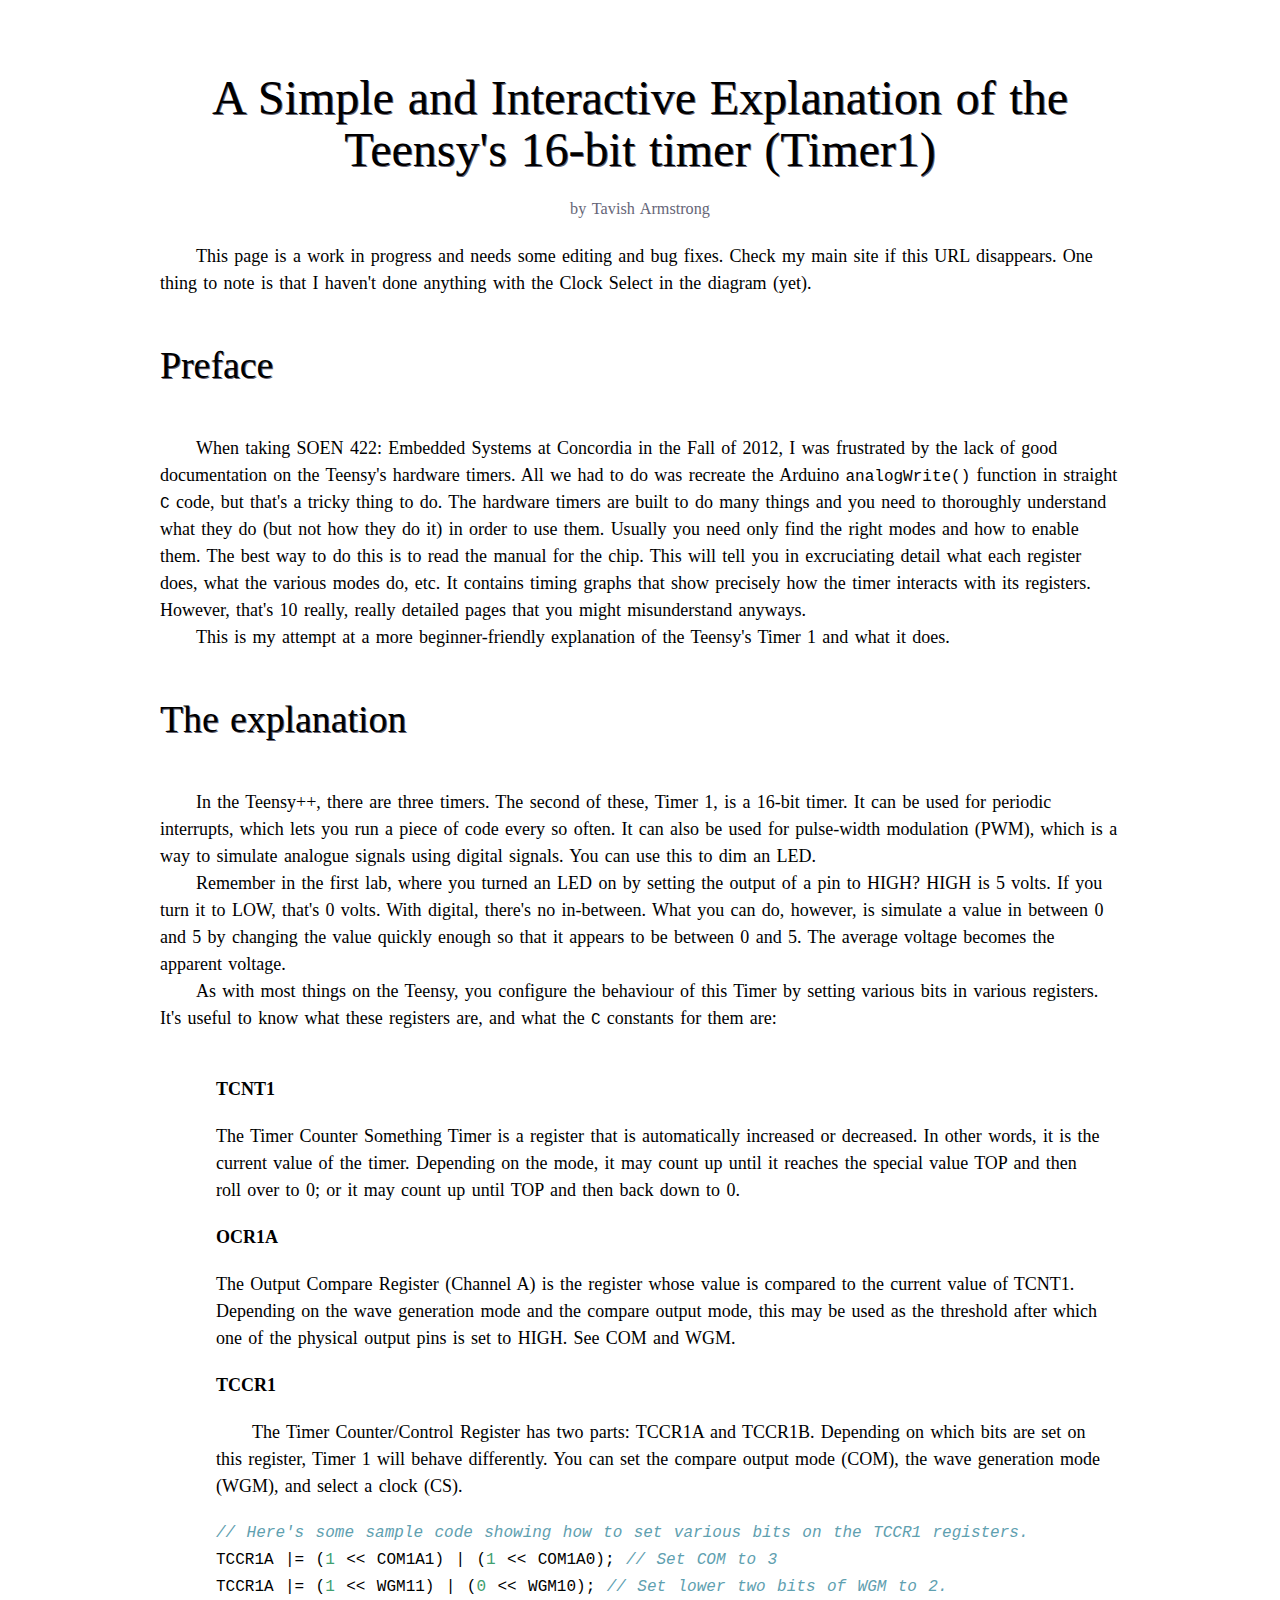
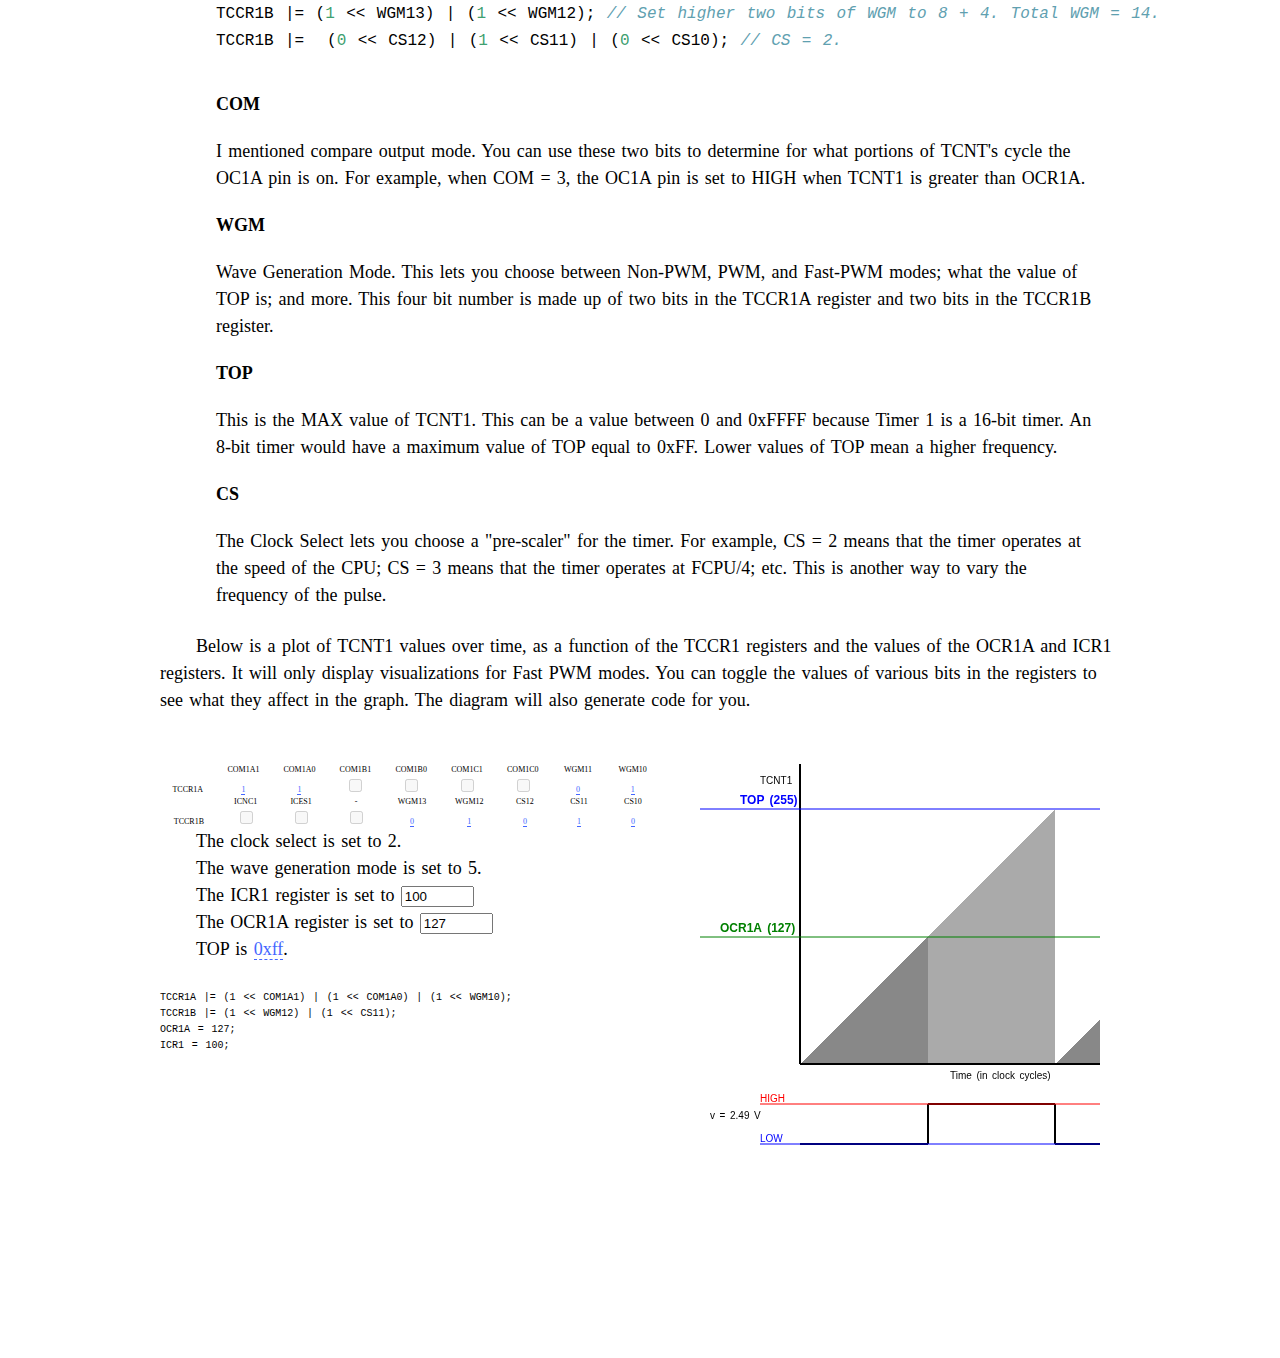
==== index.html @ 01ce81d3 "generate index.html and clean up a little" ====
<!DOCTYPE html>
<html>
<head>
<meta http-equiv="Content-Type" content="text/html; charset=utf-8">
<title>
A Simple and Interactive Explanation of the Teensy's 16-bit timer (Timer1)
</title>

<!-- Tangle -->
<script type="text/javascript" src="Tangle.js"></script>

<!-- TangleKit (optional) -->
<link rel="stylesheet" href="TangleKit/TangleKit.css" type="text/css">
<script type="text/javascript" src="TangleKit/mootools.js"></script>
<script type="text/javascript" src="TangleKit/sprintf.js"></script>
<script type="text/javascript" src="TangleKit/BVTouchable.js"></script>
<script type="text/javascript" src="TangleKit/TangleKit.js"></script>

<script type="text/javascript" src="graph.js"></script>

<!-- example -->
<script type="text/javascript">

function generateCode(t) {
  var out = [];
  var tccr1a = [];
  var tccr1b = [];
  out.push("<pre class='sourceCode C'><code class='sourceCode C'>");
  if (t.com1a1) {
    tccr1a.push("(1 << COM1A1)");
  }
  if (t.com1a0) {
    tccr1a.push("(1 << COM1A0)");
  }
  if (t.wgm11) {
    tccr1a.push("(1 << WGM11)");
  }
  if (t.wgm10) {
    tccr1a.push("(1 << WGM10)");
  }
  out.push("TCCR1A |= " + tccr1a.join(" | ") + ";");
  if (t.wgm13) {
    tccr1b.push("(1 << WGM13)");
  }
  if (t.wgm12) {
    tccr1b.push("(1 << WGM12)");
  }
  if (t.cs12) {
    tccr1b.push("(1 << CS12)");
  }
  if (t.cs11) {
    tccr1b.push("(1 << CS11)");
  }
  if (t.cs10) {
    tccr1b.push("(1 << CS10)");
  }
  out.push("TCCR1B |= " + tccr1b.join(" | ") + ";");
  out.push("OCR1A = " + t.ocr1a + ";");
  out.push("ICR1 = " + t.icr1 + ";");
  out.push("</code></pre>");
  return out.join("\n");
}

function setUpTangle () {

  var container = document.getElementById("timer-vis");
  var tangle = new Tangle(container, {
    initialize: function () {
      this.ocr1a = 0x7F;
      this.top = 0xFF;
      this.cs10 = 0;
      this.cs11 = 1;
      this.cs12 = 0;
      this.wgm13 = 0;
      this.wgm12 = 1;
      this.wgm11 = 0;
      this.wgm10 = 1;
      this.icr1 = 100;
      this.com1a1 = 1;
      this.com1a0 = 1;
    },
    update: function () {
      // Compare output mode is determined by bits COM1A[1:0]
      this.com = (this.com1a1 << 1) | (this.com1a0 << 0);

      // The clock select is determined by bits CS[2:0]
      this.csmode = (this.cs12 << 2) | (this.cs11 << 1) | (this.cs10 << 0);

      // The WGM mode is determined by bits WGM1[3:0]
      this.wgmmode = (this.wgm13 << 3) | (this.wgm12 << 2) | (this.wgm11 << 1) | (this.wgm10 << 0);

      this.not_implemented = false;
      switch (this.wgmmode) {
      case 5: this.top = 0xFF; break;
      case 6: this.top = 0x1FF; break;
      case 7: this.top = 0x3FF; break;
      case 14: this.top = this.icr1; break;
      case 15: this.top = this.ocr1a; break;
      default: this.not_implemented = true; break;
      }
      if (this.com < 1) {
        this.not_implemented = true;
      }

      timer1_graph(this.ocr1a, this.top, this.com, this.not_implemented);
      document.getElementById('code-generate').innerHTML = generateCode(this);
    }
  });
}

</script>
<link rel='stylesheet' href='default.css' /> <link rel='stylesheet' href='syntax.css' />
<style>
  table.reg-control td {
    font-size: 8px;
    padding: 0px 0px 0px 0px;
    margin: 0 0 0 0 ;
    text-align: center;
    max-width: 70px;
    width: 70px;
  }
  #timer-vis {
    margin: 50px 0 50px 0;
  }
  #timer-vis .controls {
    float:left;
    width: 500px;
  }
  #timer-vis-plot {
    margin-left: 40px;
  }
  #editor {
    float: left;
    width: 500px;
    height: 300px;
  }
  #code-generate {
    font-size: 10px;
  }
</style>
</head>

<body onload="setUpTangle();">

<span data-var='asdf' class='TKToggle'></span>
<h1>
A Simple and Interactive Explanation of the Teensy's 16-bit timer (Timer1)
</h1>
  <h2 class='byline'>
by Tavish Armstrong
</h2>
  
<article>
<p>
This page is a work in progress and needs some editing and bug fixes. Check my main site if this URL disappears. One thing to note is that I haven't done anything with the Clock Select in the diagram (yet).
</p>
  <h3>
Preface
</h3>
  <p>
When taking <em>SOEN 422: Embedded Systems </em> at Concordia in the Fall of 2012, I was frustrated by the lack of good documentation on the Teensy's hardware timers. All we had to do was recreate the Arduino <code>analogWrite()</code> function in straight <code>C</code> code, but that's a tricky thing to do. The hardware timers are built to do many things and you need to thoroughly understand what they do (but not how they do it) in order to use them. Usually you need only find the right modes and how to enable them. The best way to do this is to read the manual for the chip. This will tell you in excruciating detail what each register does, what the various modes do, etc. It contains timing graphs that show precisely how the timer interacts with its registers. However, that's 10 really, really detailed pages that you might misunderstand anyways.
</p>
  <p>
This is my attempt at a more beginner-friendly explanation of the Teensy's Timer 1 and what it does.
</p>


<h3>
The explanation
</h3>


<p>
In the Teensy++, there are three timers. The second of these, Timer 1, is a 16-bit timer. It can be used for periodic interrupts, which lets you run a piece of code every so often. It can also be used for pulse-width modulation (PWM), which is a way to simulate analogue signals using digital signals. You can use this to dim an LED.
</p>
  <p>
Remember in the first lab, where you turned an LED on by setting the output of a pin to HIGH? HIGH is 5 volts. If you turn it to LOW, that's 0 volts. With digital, there's no in-between. What you can do, however, is simulate a value in between 0 and 5 by changing the value quickly enough so that it appears to be between 0 and 5. The average voltage becomes the apparent voltage.
</p>
  <p>
As with most things on the Teensy, you configure the behaviour of this Timer by setting various bits in various registers. It's useful to know what these registers are, and what the <code>C</code> constants for them are:
<dl>
  <dt>
TCNT1
</dt><dd>
The Timer Counter Something Timer is a register that is automatically increased or decreased. In other words, it is the current value of the timer. Depending on the mode, it may count up until it reaches the special value TOP and then roll over to 0; or it may count up until TOP and then back down to 0.
</dd>
  <dt>
OCR1A
</dt><dd>
The Output Compare Register (Channel A) is the register whose value is compared to the current value of TCNT1. Depending on the wave generation mode and the compare output mode, this may be used as the threshold after which one of the physical output pins is set to HIGH. See COM and WGM.
</dd>
  <dt>
TCCR1
</dt><dd>
<p>The Timer Counter/Control Register has two parts: TCCR1A and TCCR1B. Depending on which bits are set on this register, Timer 1 will behave differently. You can set the compare output mode (COM), the wave generation mode (WGM), and select a clock (CS).</p>
<pre class="sourceCode C"><code class="sourceCode c"><span class="co">// Here&#39;s some sample code showing how to set various bits on the TCCR1 registers.</span>
TCCR1A |= (<span class="dv">1</span> &lt;&lt; COM1A1) | (<span class="dv">1</span> &lt;&lt; COM1A0); <span class="co">// Set COM to 3</span>
TCCR1A |= (<span class="dv">1</span> &lt;&lt; WGM11) | (<span class="dv">0</span> &lt;&lt; WGM10); <span class="co">// Set lower two bits of WGM to 2.</span>
TCCR1B |= (<span class="dv">1</span> &lt;&lt; WGM13) | (<span class="dv">1</span> &lt;&lt; WGM12); <span class="co">// Set higher two bits of WGM to 8 + 4. Total WGM = 14.</span>
TCCR1B |=  (<span class="dv">0</span> &lt;&lt; CS12) | (<span class="dv">1</span> &lt;&lt; CS11) | (<span class="dv">0</span> &lt;&lt; CS10); <span class="co">// CS = 2.</span></code></pre>

</dd>
  <!-- Some of these values are made up, please verify. -->
  <dt>
COM
</dt><dd>
I mentioned compare output mode. You can use these two bits to determine for what portions of TCNT's cycle the OC1A pin is on. For example, when COM = 3, the OC1A pin is set to HIGH when TCNT1 is greater than OCR1A.
</dd>
  <dt>
WGM
</dt><dd>
Wave Generation Mode. This lets you choose between Non-PWM, PWM, and Fast-PWM modes; what the value of TOP is; and more. This four bit number is made up of two bits in the TCCR1A register and two bits in the TCCR1B register.
</dd>
  <dt>
TOP
</dt><dd>
This is the MAX value of TCNT1. This can be a value between 0 and 0xFFFF because Timer 1 is a 16-bit timer. An 8-bit timer would have a maximum value of TOP equal to 0xFF. Lower values of TOP mean a higher frequency.
</dd>
  <dt>
CS
</dt><dd>
The Clock Select lets you choose a &quot;pre-scaler&quot; for the timer. For example, CS = 2 means that the timer operates at the speed of the CPU; CS = 3 means that the timer operates at FCPU/4; etc. This is another way to vary the frequency of the pulse.
</dd>
  </dl>


<p>
Below is a plot of TCNT1 values over time, as a function of the TCCR1 registers and the values of the OCR1A and ICR1 registers. It will only display visualizations for Fast PWM modes. You can toggle the values of various bits in the registers to see what they affect in the graph. The diagram will also generate code for you.
</p>


<div id='timer-vis'>
    <div class='controls'>
    <p>
    <table class='reg-control'>
      <thead>
        <td></td>
        <td>
COM1A1
</td>
        <td>
COM1A0
</td>
        <td>
COM1B1
</td>
        <td>
COM1B0
</td>
        <td>
COM1C1
</td>
        <td>
COM1C0
</td>
        <td>
WGM11
</td>
        <td>
WGM10
</td>
      </thead>
      <tr>
        <td>
TCCR1A
</td>
        <td>
<span data-var='com1a1' class='TKToggle'></span>
</td>
        <td>
<span data-var='com1a0' class='TKToggle'></span>
</td>
        <td>
<input type='checkbox' name='com1b1' disabled />
</td>
        <td>
<input type='checkbox' name='com1b0' disabled />
</td>
        <td>
<input type='checkbox' name='com1c1' disabled />
</td>
        <td>
<input type='checkbox' name='com1c0' disabled />
</td>
        <td>
<span data-var='wgm11' class='TKToggle'></span>
</td>
        <td>
<span data-var='wgm10' class='TKToggle'></span>
</td>
      </tr>
    </table>
    <table class='reg-control'>
      <thead>
        <td></td>
        <td>
ICNC1
</td>
        <td>
ICES1
</td>
        <td>
-
</td>
        <td>
WGM13
</td>
        <td>
WGM12
</td>
        <td>
CS12
</td>
        <td>
CS11
</td>
        <td>
CS10
</td>
      </thead>
      <tr>
        <td>
TCCR1B
</td>
        <td>
<input type='checkbox' name='icnc1' disabled />
</td>
        <td>
<input type='checkbox' name='ices1' disabled />
</td>
        <td>
<input type='checkbox' name='none' disabled />
</td>
        <td>
<span data-var='wgm13' class='TKToggle'></span>
</td>
        <td>
<span data-var='wgm12' class='TKToggle'></span>
</td>
        <td>
<span data-var='cs12' class='TKToggle'></span>
</td>
        <td>
<span data-var='cs11' class='TKToggle'></span>
</td>
        <td>
<span data-var='cs10' class='TKToggle'></span>
</td>
      </tr>
    </table>
    </p>
    <p>
    
The clock select is set to <span data-var='csmode'></span>.
</p>
    <p>
    
The wave generation mode is set to <span data-var='wgmmode'></span>.
</p>
    <p>
    
The ICR1 register is set to <span data-var="icr1" data-format="0x%x" class="TKNumberField"></span>
</p>
    <p>
    
The OCR1A register is set to <span data-var="ocr1a" data-format="0x%x" class="TKNumberField"></span>
</p>
    <p>
    
TOP is <span data-var="top" data-format="0x%x" class="TKAdjustableNumber"></span>.
</p>
    <div id='code-generate'>
    </div>
  </div>
    
<canvas id='timer-vis-plot'> </canvas>
</div>
  
</article>
</body>
</html>
---- TangleKit/TangleKit.css ----
/*
 *  TangleKit.css
 *  Tangle 0.1.0
 *
 *  Created by Bret Victor on 6/10/11.
 *  (c) 2011 Bret Victor.  MIT open-source license.
 *
 */


/* cursor */

.TKCursorDragHorizontal {
	cursor: pointer;
	cursor: move;
	cursor: col-resize;
}


/* TKToggle */

.TKToggle {
	color: #46f;
	border-bottom: 1px dashed #46f;
	cursor: pointer;
}


/* TKAdjustableNumber */

.TKAdjustableNumber {
	position:relative;
	color: #46f;
	border-bottom: 1px dashed #46f;
}

.TKAdjustableNumberHover {
}

.TKAdjustableNumberDown {
	color: #00c;
	border-bottom: 1px dashed #00c;
}

.TKAdjustableNumberHelp {
	position:absolute;
	color: #00f;
	font: 9px "Helvetica-Neue", "Arial", sans-serif;
}
---- default.css ----
/* http://meyerweb.com/eric/tools/css/reset/ 
   v2.0 | 20110126
   License: none (public domain)
*/

html, body, div, span, applet, object, iframe,
h1, h2, h3, h4, h5, h6, p, blockquote, pre,
a, abbr, acronym, address, big, cite, code,
del, dfn, em, img, ins, kbd, q, s, samp,
small, strike, strong, sub, sup, tt, var,
b, u, i, center,
dl, dt, dd, ol, ul, li,
fieldset, form, label, legend,
table, caption, tbody, tfoot, thead, tr, th, td,
article, aside, canvas, details, embed, 
figure, figcaption, footer, header, hgroup, 
menu, nav, output, ruby, section, summary,
time, mark, audio, video {
	margin: 0;
	padding: 0;
	border: 0;
	font-size: 100%;
	font: inherit;
	vertical-align: baseline;
}
/* HTML5 display-role reset for older browsers */
article, aside, details, figcaption, figure, 
footer, header, hgroup, menu, nav, section {
	display: block;
}
body {
	line-height: 1;
}
ol, ul {
	list-style: none;
}
blockquote, q {
	quotes: none;
}
blockquote:before, blockquote:after,
q:before, q:after {
	content: '';
	content: none;
}
table {
	border-collapse: collapse;
	border-spacing: 0;
}

/**
 * Begin Tavish's CSS.
 *
 * Largely stolen from DiveIntoHTML5. So, here's the copyright notice retained.
 *
 * Copyright (c) 2012, Mark Pilgrim, Jonathan Neal, All rights reserved.
 * Modifications: Copyright (c) 2012, Tavish Armstrong, All rights reserved.
 * 
 * Redistribution and use in source and binary forms, with or without modification,
 * are permitted provided that the following conditions are met:
 * 
 * * Redistributions of source code must retain the above copyright notice,
 *   this list of conditions and the following disclaimer.
 * * Redistributions in binary form must reproduce the above copyright notice,
 *   this list of conditions and the following disclaimer in the documentation
 *   and/or other materials provided with the distribution.
 * 
 * THIS SOFTWARE IS PROVIDED BY THE COPYRIGHT HOLDERS AND CONTRIBUTORS 'AS IS'
 * AND ANY EXPRESS OR IMPLIED WARRANTIES, INCLUDING, BUT NOT LIMITED TO, THE
 * IMPLIED WARRANTIES OF MERCHANTABILITY AND FITNESS FOR A PARTICULAR PURPOSE
 * ARE DISCLAIMED. IN NO EVENT SHALL THE COPYRIGHT OWNER OR CONTRIBUTORS BE
 * LIABLE FOR ANY DIRECT, INDIRECT, INCIDENTAL, SPECIAL, EXEMPLARY, OR
 * CONSEQUENTIAL DAMAGES (INCLUDING, BUT NOT LIMITED TO, PROCUREMENT OF
 * SUBSTITUTE GOODS OR SERVICES; LOSS OF USE, DATA, OR PROFITS; OR BUSINESS
 * INTERRUPTION) HOWEVER CAUSED AND ON ANY THEORY OF LIABILITY, WHETHER IN
 * CONTRACT, STRICT LIABILITY, OR TORT (INCLUDING NEGLIGENCE OR OTHERWISE)
 * ARISING IN ANY WAY OUT OF THE USE OF THIS SOFTWARE, EVEN IF ADVISED OF THE
 * POSSIBILITY OF SUCH DAMAGE.
 */

h1, h2, h3, h4, caption, thead th {
  font-family: Georgia, "Times New Roman", serif;
  font-weight: normal;
  text-shadow: 1px 1px 0px #667;
}
h1 {
  font-size: 266.7%;
  line-height: 1.1;
  text-align: center;
  width: 100%;
  margin: 1.49em 0 0;
}
h2 {
  font-size: 210%;
  line-height: 1.3125;
  margin: 1.167em 0;
  text-align: left;
  clear: both;
}
.byline, .subtitle {
  font-size: 90%;
  color: #667;
  line-height: 1.1;
  text-align: center;
  width: 100%;
  margin: 1.49em 0;
  text-shadow: none;
}
h3 {
  font-size: 210%;
  line-height: 1.3125;
  margin: 1.167em 0;
  text-align: left;
  clear: both;
}
h4 {
  font-size: x-large;
  line-height: 1.167;
  margin: 1.556em 0;
  text-align: left;
}

body {
  font-family: "Linux Libertine", Palatino, "Palatino Linotype", "Book Antiqua", Georgia, "Times New Roman", serif;
  font-size: large;
  word-spacing: 0.1em;
  max-width: 960px;
  margin: 0 auto;
  padding-bottom: 2em;
  background: white;
  color: black;
  line-height: 1.5;
}

p {
  text-indent: 2em;
}

ul {
  margin: 1.333em 0 1.333em 2em;
  list-style: disc outside none;
}

ol {
  margin: 1.333em 0 1.333em 2em;
  list-style-type: decimal;
}

dl {
  margin: 1.333em 0 1.333em 2em;
  list-style: none;
}

dl dt {
  font-weight: bold;
  display: block;
  padding: 20px 20px 0px;
}
dl dd {
  padding: 20px 20px 0px;
}

nav ul li {
  display: inline-block;
  list-style: none;
}

nav ul li a {
  text-decoration: none;
  border-bottom: 1px dotted;
}

nav a {
  color: blue;
  padding: 3px 10px 3px 10px;
  margin: 0px 10px 0px 10px;
}

footer {
  text-align: center;
  font-size: 12px;
}

blockquote {
  margin: 1.333em 2em;
  color: #667;
}

code {
  font-family: monospace;
}

article {
  margin: 0 0 15px 0;
}

.byline {
  margin: 0 0 1.6em;
  font-size: 90%;
  color: #667;
  line-height: 1.1;
  text-align: center;
  width: 100%;
  margin: 1.49em 0;
  text-shadow: none;
}

figure {
  display:block;
  text-align:center;
  width:100%;
  margin: 0 auto;
}

pre {
  margin: 1em 0 1em 0;
}

.small-all-link {
  font-size: 40%;
  text-shadow: none;
}
---- syntax.css ----
/* Generated by pandoc. */
table.sourceCode, tr.sourceCode, td.lineNumbers, td.sourceCode, table.sourceCode pre
   { margin: 0; padding: 0; border: 0; vertical-align: baseline; border: none; }
td.lineNumbers { border-right: 1px solid #AAAAAA; text-align: right; color: #AAAAAA; padding-right: 5px; padding-left: 5px; }
td.sourceCode { padding-left: 5px; }
pre.sourceCode span.kw { color: #007020; font-weight: bold; }
pre.sourceCode span.dt { color: #902000; }
pre.sourceCode span.dv { color: #40a070; }
pre.sourceCode span.bn { color: #40a070; }
pre.sourceCode span.fl { color: #40a070; }
pre.sourceCode span.ch { color: #4070a0; }
pre.sourceCode span.st { color: #4070a0; }
pre.sourceCode span.co { color: #60a0b0; font-style: italic; }
pre.sourceCode span.ot { color: #007020; }
pre.sourceCode span.al { color: red; font-weight: bold; }
pre.sourceCode span.fu { color: #06287e; }
pre.sourceCode span.re { }
pre.sourceCode span.er { color: red; font-weight: bold; }
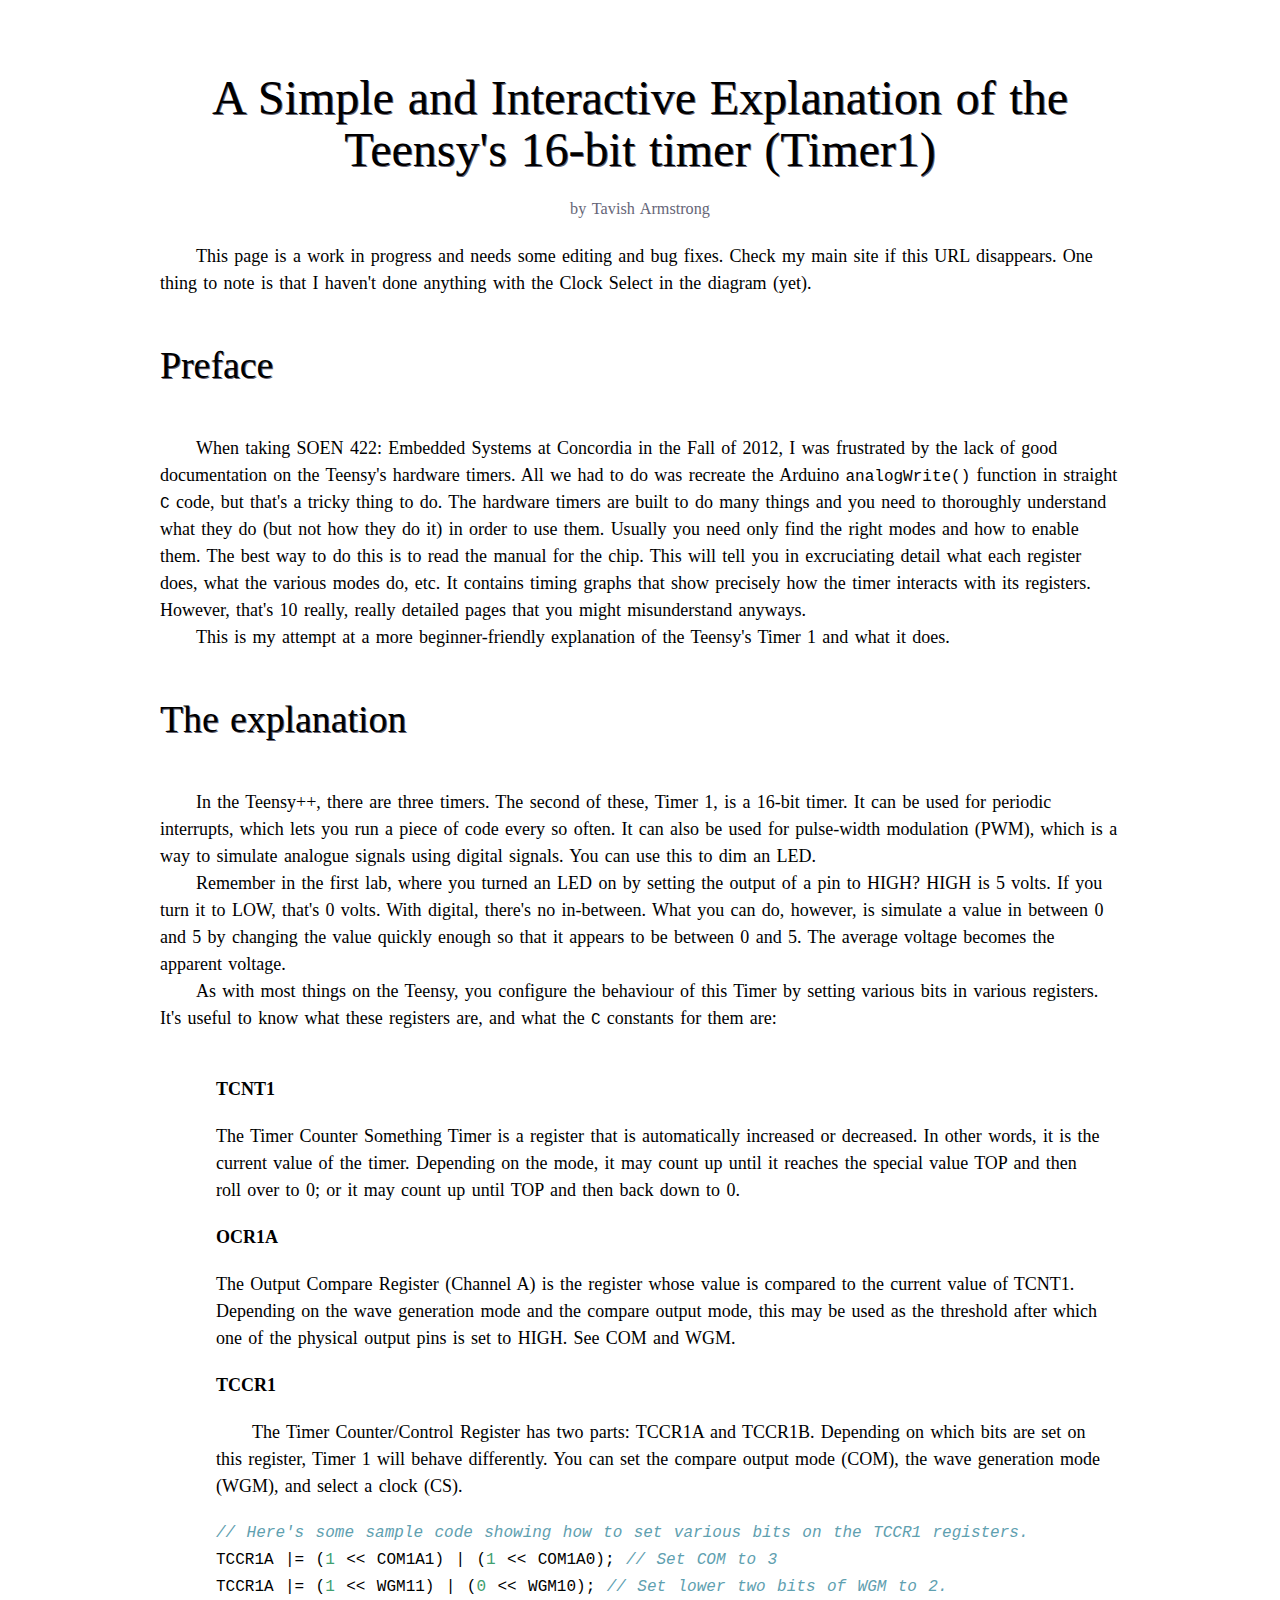
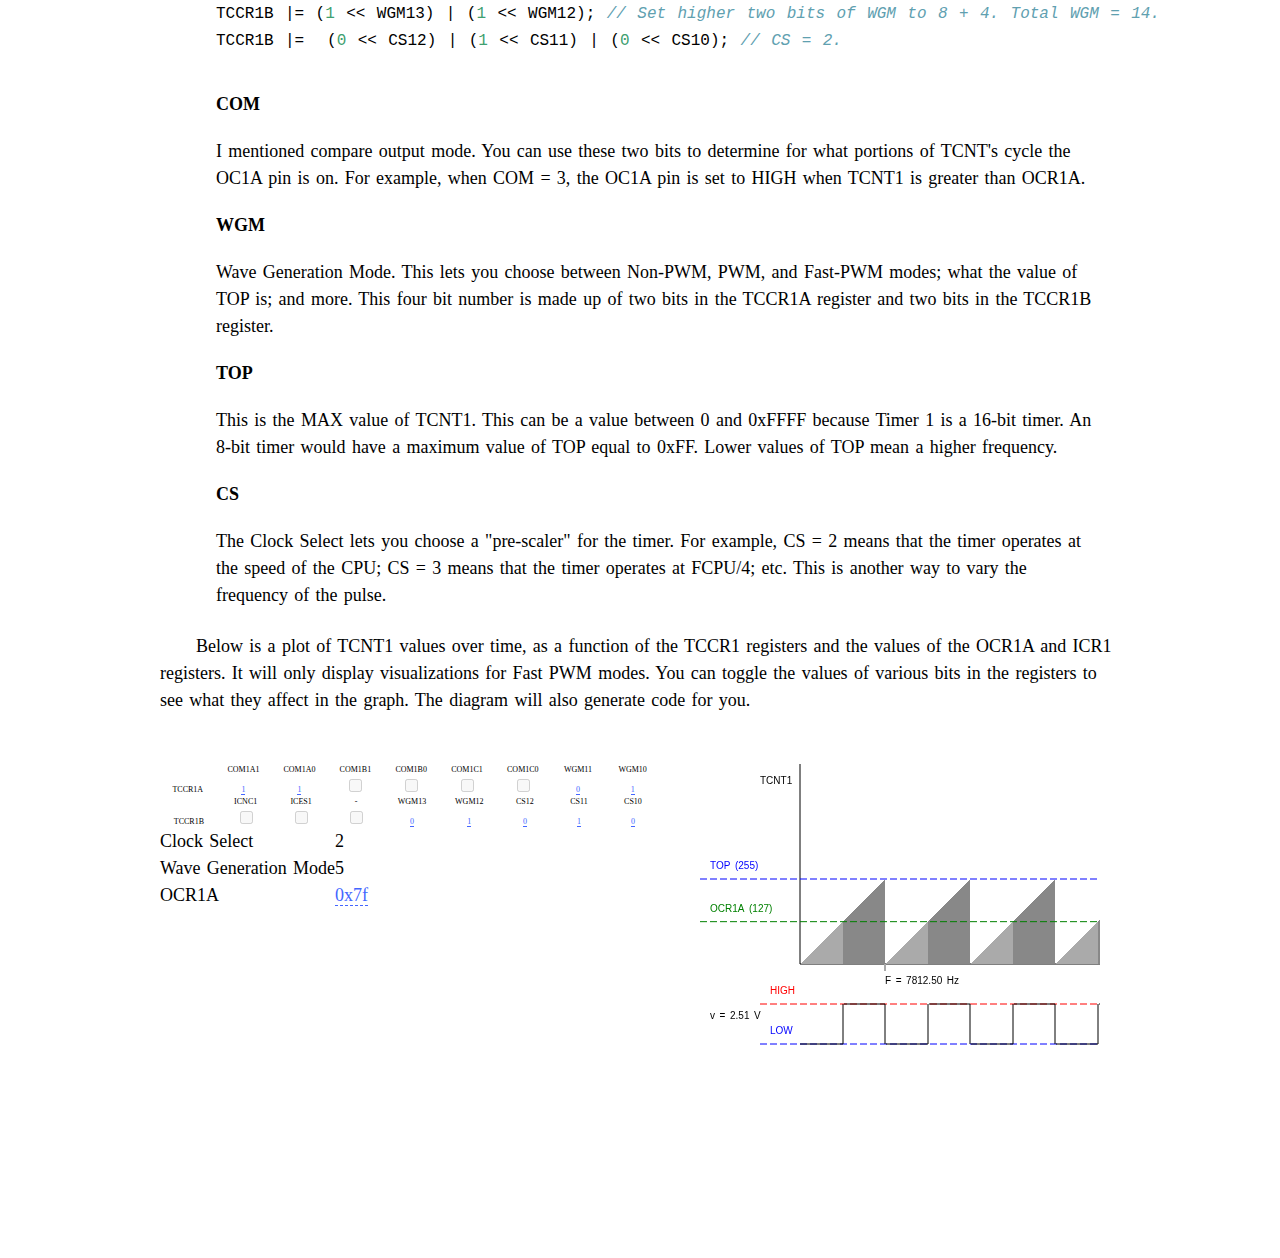
==== commit ec3172ba: "Cleanup and regenerate index.html" ====
--- a/index.html
+++ b/index.html
@@ -66,6 +66,7 @@
   var container = document.getElementById("timer-vis");
   var tangle = new Tangle(container, {
     initialize: function () {
+      this.show_icr = false;
       this.ocr1a = 0x7F;
       this.top = 0xFF;
       this.cs10 = 0;
@@ -78,8 +79,9 @@
       this.icr1 = 100;
       this.com1a1 = 1;
       this.com1a0 = 1;
+      this.update();
     },
-    update: function () {
+    update: function (element, value) {
       // Compare output mode is determined by bits COM1A[1:0]
       this.com = (this.com1a1 << 1) | (this.com1a0 << 0);
 
@@ -89,21 +91,11 @@
       // The WGM mode is determined by bits WGM1[3:0]
       this.wgmmode = (this.wgm13 << 3) | (this.wgm12 << 2) | (this.wgm11 << 1) | (this.wgm10 << 0);
 
-      this.not_implemented = false;
-      switch (this.wgmmode) {
-      case 5: this.top = 0xFF; break;
-      case 6: this.top = 0x1FF; break;
-      case 7: this.top = 0x3FF; break;
-      case 14: this.top = this.icr1; break;
-      case 15: this.top = this.ocr1a; break;
-      default: this.not_implemented = true; break;
-      }
-      if (this.com < 1) {
-        this.not_implemented = true;
-      }
-
-      timer1_graph(this.ocr1a, this.top, this.com, this.not_implemented);
-      document.getElementById('code-generate').innerHTML = generateCode(this);
+      this.show_icr = [8, 10, 12, 14].indexOf(this.wgmmode) !== -1;
+
+      var canvasEl = document.getElementById('timer-vis-plot');
+      var timer = new TimerGraph(canvasEl, this.wgmmode, this.csmode, this.com, this.ocr1a, this.icr1);
+      timer.plot();
     }
   });
 }
@@ -349,32 +341,49 @@
       </tr>
     </table>
     </p>
-    <p>
-    
-The clock select is set to <span data-var='csmode'></span>.
-</p>
-    <p>
-    
-The wave generation mode is set to <span data-var='wgmmode'></span>.
-</p>
-    <p>
-    
-The ICR1 register is set to <span data-var="icr1" data-format="0x%x" class="TKNumberField"></span>
-</p>
-    <p>
-    
-The OCR1A register is set to <span data-var="ocr1a" data-format="0x%x" class="TKNumberField"></span>
-</p>
-    <p>
-    
-TOP is <span data-var="top" data-format="0x%x" class="TKAdjustableNumber"></span>.
-</p>
+    <table>
+    <tr>
+    <td>
+Clock Select
+</td>
+    <td>
+<span data-var='csmode'></span>
+</td>
+    </tr>
+    <tr>
+    <td>
+Wave Generation Mode
+</td>
+    <td>
+<span data-var='wgmmode'></span>
+</td>
+    </tr>
+    <tr data-var="show_icr" class="TKIf">
+    <td>
+ICR1
+</td>
+    <td>
+<span data-var="icr1" data-format="0x%x" class="TKNumberField"></span>
+</td>
+    </tr>
+    <tr>
+    <td>
+OCR1A
+</td>
+    <td>
+<span data-var='ocr1a' class='TKAdjustableNumber' data-step='16' data-format="0x%x"></span>
+</td>
+    </tr>
+    </table>
     <div id='code-generate'>
     </div>
   </div>
     
 <canvas id='timer-vis-plot'> </canvas>
 </div>
+
+
+<div>
   
 </article>
 </body>
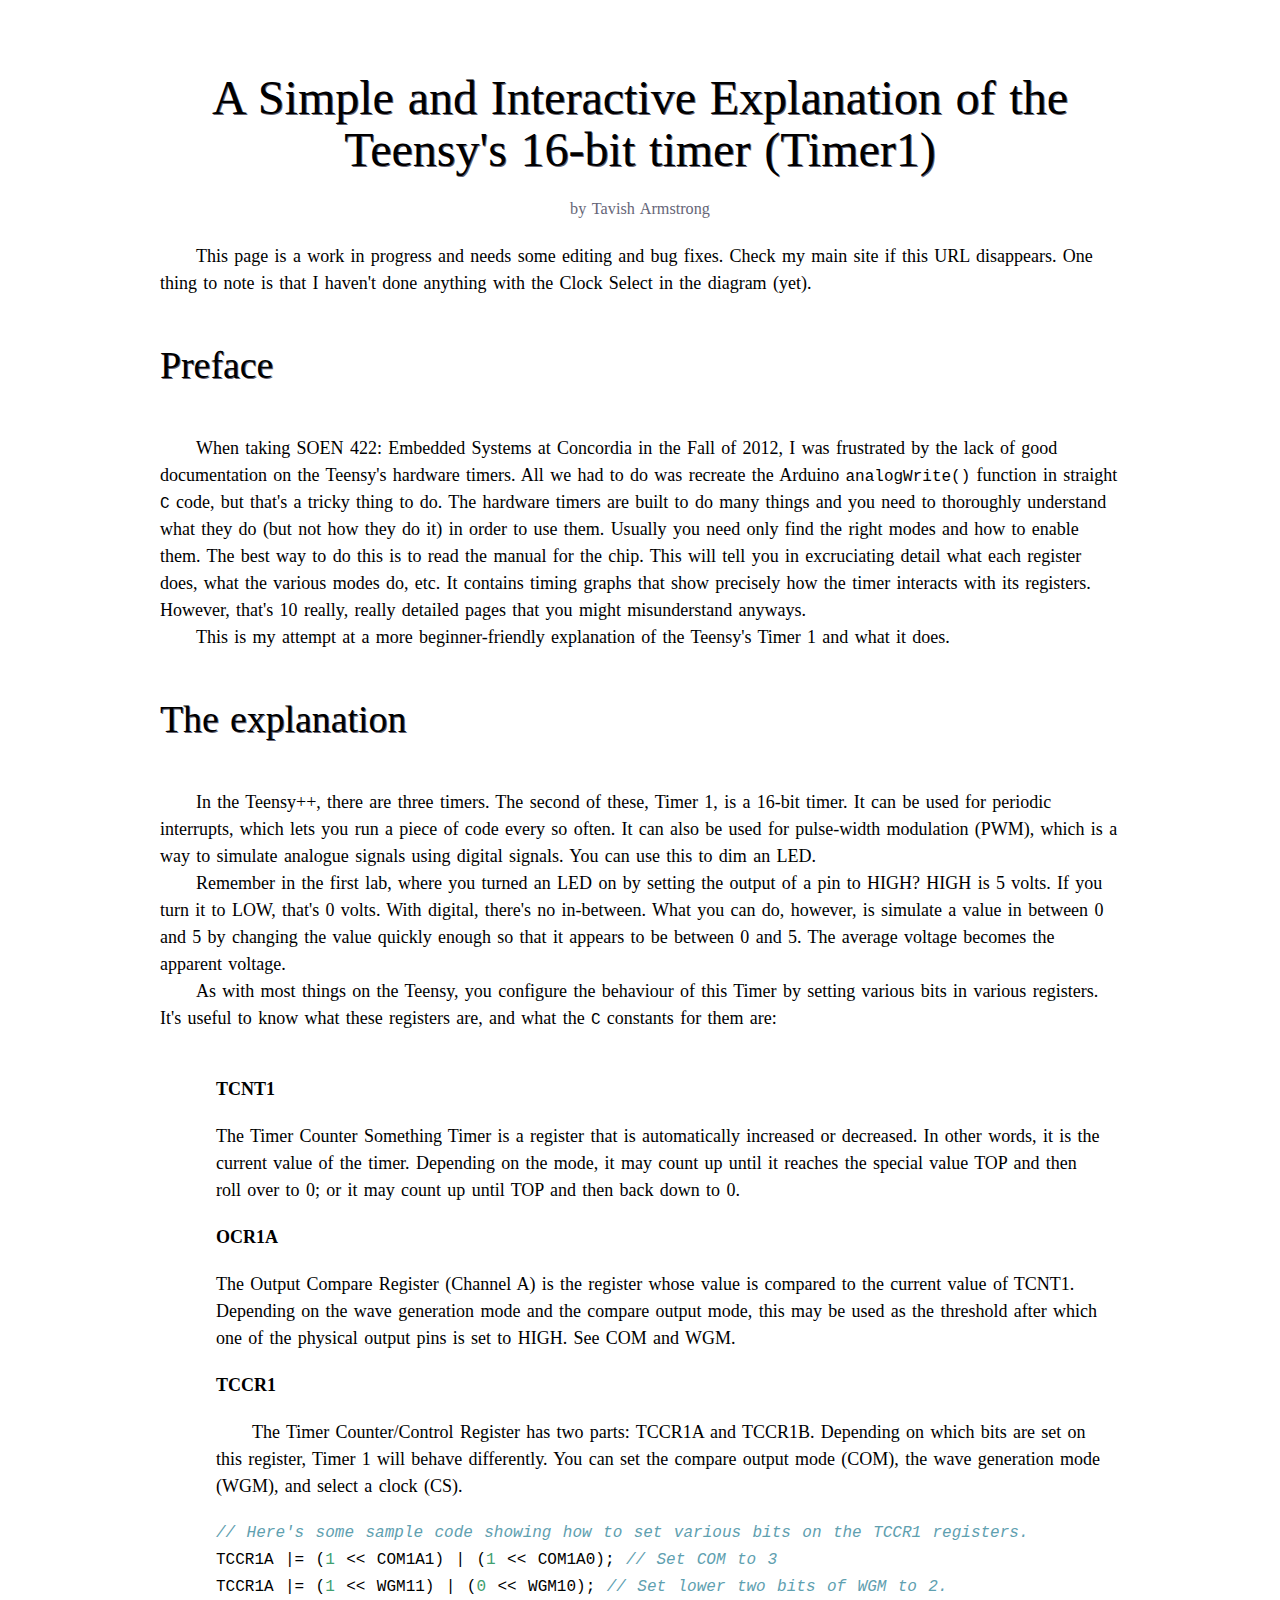
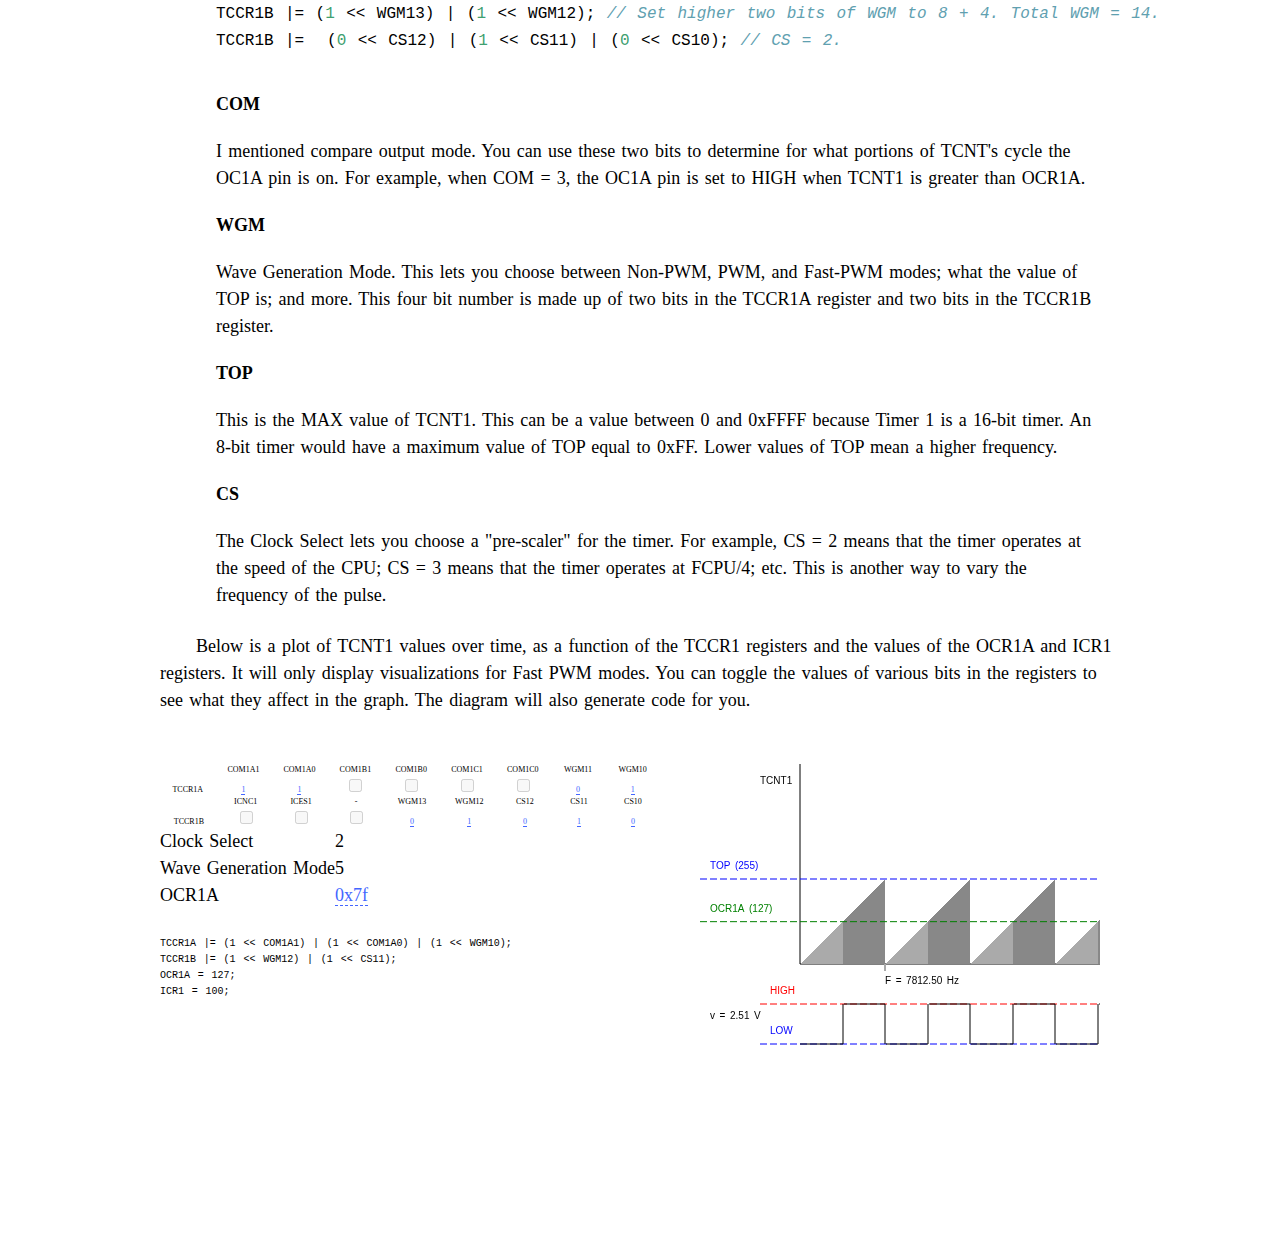
==== commit cd5c7953: "Add code generation, oops." ====
--- a/index.html
+++ b/index.html
@@ -93,6 +93,7 @@
 
       this.show_icr = [8, 10, 12, 14].indexOf(this.wgmmode) !== -1;
 
+      document.getElementById('code-generate').innerHTML = generateCode(this);
       var canvasEl = document.getElementById('timer-vis-plot');
       var timer = new TimerGraph(canvasEl, this.wgmmode, this.csmode, this.com, this.ocr1a, this.icr1);
       timer.plot();
